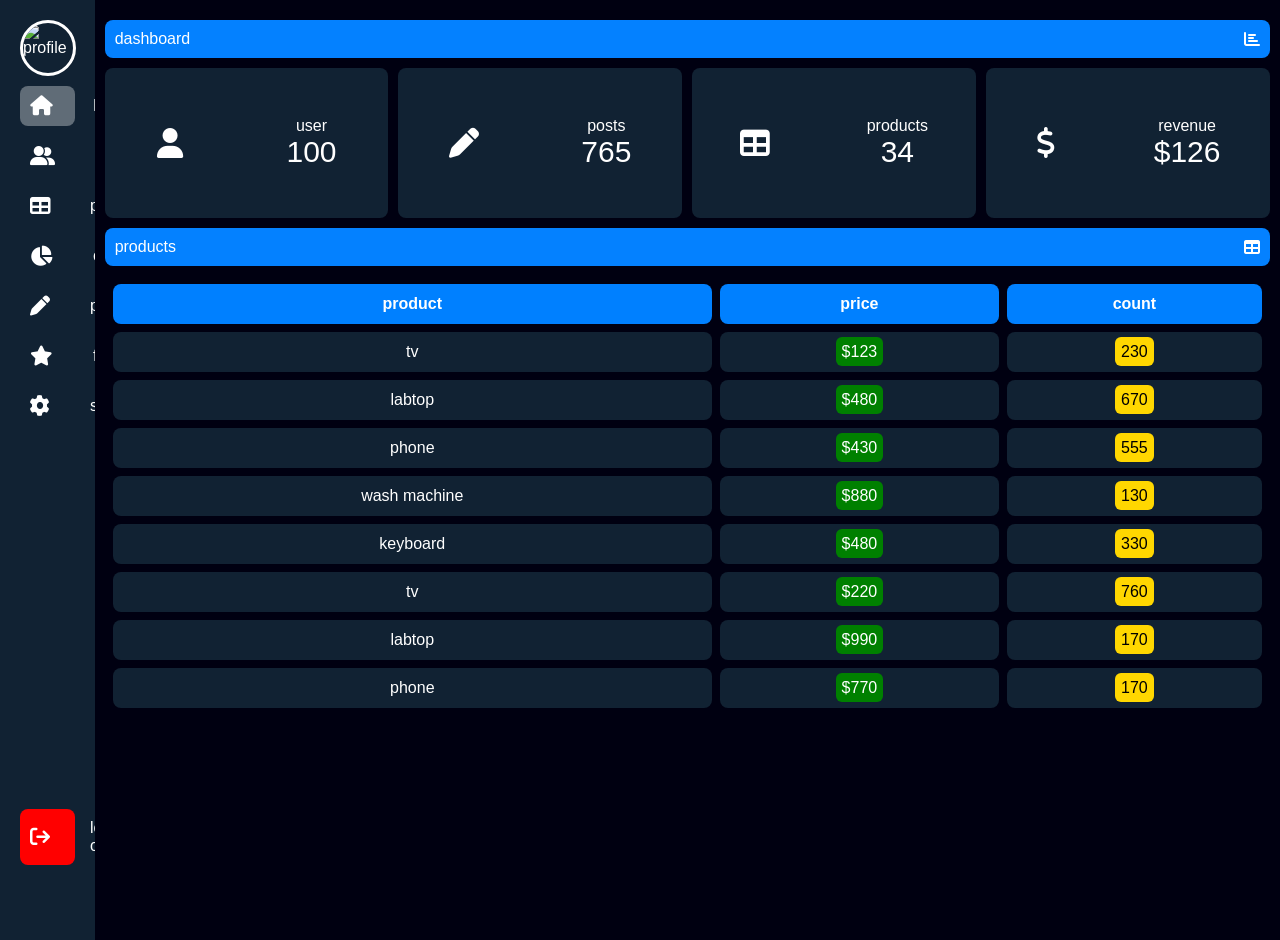
==== index.html @ 3672da90 "upload dashboard project added html , css and images for dashboard project" ====
<!DOCTYPE html>
<html lang="en">
<head>
    <meta charset="UTF-8">
    <meta name="viewport" content="width=device-width, initial-scale=1.0">
    <link rel="stylesheet" href="styel.css">
    <link rel="stylesheet" href="https://cdnjs.cloudflare.com/ajax/libs/font-awesome/6.5.0/css/all.min.css">
    <title> Dashboard </title>
</head>
<body>
    <div class="menu">
        <ul>
            <li class="profile">
                <div class="img-box">
                    <img src="images/صور-بنات.jpg" alt="profile">
                </div>
                <h2>Eman</h2>
            </li>
            <li>
                <a class="active" href="#">
                    <i class="fas fa-home"></i>
                    <p>Dashboard</p>
                </a>
            </li>
            <li>
                <a href="#">
                    <i class="fas fa-user-group"></i>
                    <p>clients</p>
                </a>
            </li>
            <li>
                <a href="#">
                    <i class="fas fa-table"></i>
                    <p>products</p>
                </a>
            </li>
            <li>
                <a href="#">
                    <i class="fas fa-chart-pie"></i>
                    <p>charts</p>
                </a>
            </li>
            <li>
                <a href="#">
                    <i class="fas fa-pen"></i>
                    <p>posts</p>
                </a>
            </li>
            <li>
                <a href="#">
                    <i class="fas fa-star"></i>
                    <p>favorite</p>
                </a>
            </li>
            <li>
                <a href="#">
                    <i class="fas fa-cog"></i>
                    <p>settings</p>
                </a>
            </li>
            <li class="log-out">
                <a href="#">
                    <i class="fas fa-sign-out"></i>
                    <p>log out</p>
                </a>
            </li>
        </ul>
    </div>


    <div class="content">
        <div class="title-info">
            <p>dashboard</p>
            <i class="fas fa-chart-bar"></i>
        </div>
        
        <div class="data-info">
            <div class="box">
                <i class="fas fa-user"></i>
                <div class="data">
                    <p>user</p>
                    <span>100</span>
                </div>
            </div>
            <div class="box">
                <i class="fas fa-pen"></i>
                <div class="data">
                    <p>posts</p>
                    <span>765</span>
                </div>
            </div>
            <div class="box">
                <i class="fas fa-table"></i>
                <div class="data">
                    <p>products</p>
                    <span>34</span>
                </div>
            </div>
            <div class="box">
                <i class="fas fa-dollar"></i>
                <div class="data">
                    <p>revenue</p>
                    <span>$126</span>
                </div>
            </div>
        </div>

        <div class="title-info">
            <p>products</p>
            <i class="fas fa-table"></i>
        </div>
        


        <table>
            <thead>
                <tr>
                    <th>product</th>
                    <th>price</th>
                    <th>count</th>
                </tr>
            </thead>
            <tbody>
                <tr>
                    <td>tv</td>
                    <td><span class="price">$123</span></td>
                    <td><span class="count">230</span></td>
                </tr>
                 <tr>
                    <td>labtop</td>
                    <td><span class="price">$480</span></td>
                    <td><span class="count">670</span></td>
                </tr>
                 <tr>
                    <td>phone</td>
                    <td><span class="price">$430</span></td>
                    <td><span class="count">555</span></td>
                </tr>
                 <tr>
                    <td>wash machine</td>
                    <td><span class="price">$880</span></td>
                    <td><span class="count">130</span></td>
                </tr>
                 <tr>
                    <td>keyboard</td>
                    <td><span class="price">$480</span></td>
                    <td><span class="count">330</span></td>
                </tr>
                 <tr>
                    <td>tv</td>
                    <td><span class="price">$220</span></td>
                    <td><span class="count">760</span></td>
                </tr>
                 <tr>
                    <td>labtop</td>
                    <td><span class="price">$990</span></td>
                    <td><span class="count">170</span></td>
                </tr>
                <tr>
                    <td>phone</td>
                    <td><span class="price">$770</span></td>
                    <td><span class="count">170</span></td>
                </tr>
            </tbody>
        </table>



    </div>

</body>
</html>
---- styel.css ----
*{
    padding: 0;
    margin: 0;
    color: white;
    font-family: sans-serif;
}
body{
    background-color: #001;
    display: flex;
}

.img-box{
    width: 50px;
    height: 50px;
    border-radius: 50%;
    overflow: hidden;
    border: 3px solid white;
    flex-shrink: 0;
}
.img-box img{
    width: 100%;
}
.profile{
    display: flex;
    align-items: center;
    gap: 30px;
}
.profile h2{
    font-size: 20px;
    text-transform: capitalize;
}

.menu{
    background-color: #123;
    width: 60px;
    height: 100vh;
    padding: 20px;
    overflow: hidden;
    transition: 0.5s;
}
.menu:hover{
    width: 260px;

}
ul{
    list-style: none;
    position: relative;
    height: 95%;
}
ul li a{
    display: block;
    text-decoration: none;
    padding: 10px;
    margin: 10px 0;
    border-radius: 8px;
    display: flex;
    align-items: center;
    gap: 40px;
    transition: 0.5s;
}
ul li a:hover , .active ,.data-info .box:hover, td:hover{
    background-color: #ffffff55;
}
.log-out{
    position: absolute;
    bottom: 0;
    width: 100%;
}
.log-out a{
    background-color: red;
}
ul li a i{
    font-size: 20px;
}

.content{
    width: 100%;
    margin: 10px;
}
.title-info{
    background-color: #0481ff;
    padding: 10px;
    display: flex;
    align-items: center;
    justify-content: space-between;
    border-radius: 8px;
    margin: 10px 0;
}
.data-info{
    display: flex;
    align-items: center;
    justify-content: space-between;
    flex-wrap: wrap;
    gap: 10px;
}
.data-info .box{
    background-color: #123;
    height: 150px;
    flex-basis: 160px;
    flex-grow: 1;
    border-radius: 8px;
    display: flex;
    align-items: center;
    justify-content: space-around;
}
.data-info .box i{
    font-size: 30px;
}
.data-info .box .data{
    text-align: center;
}
.data-info .box .data span{
    font-size: 30px;
}
table{
    width: 100%;
    text-align: center;
    border-spacing: 8px;
}
td, th{
    background-color: #123;
    height: 40px;
    border-radius: 8px;
}
th{
    background-color: #0080ff;
}
.price, .count{
    padding: 6px;
    border-radius: 6px;
}
.price{
    background-color: green;
}
.count{
    background-color: gold;
    color: black;
}
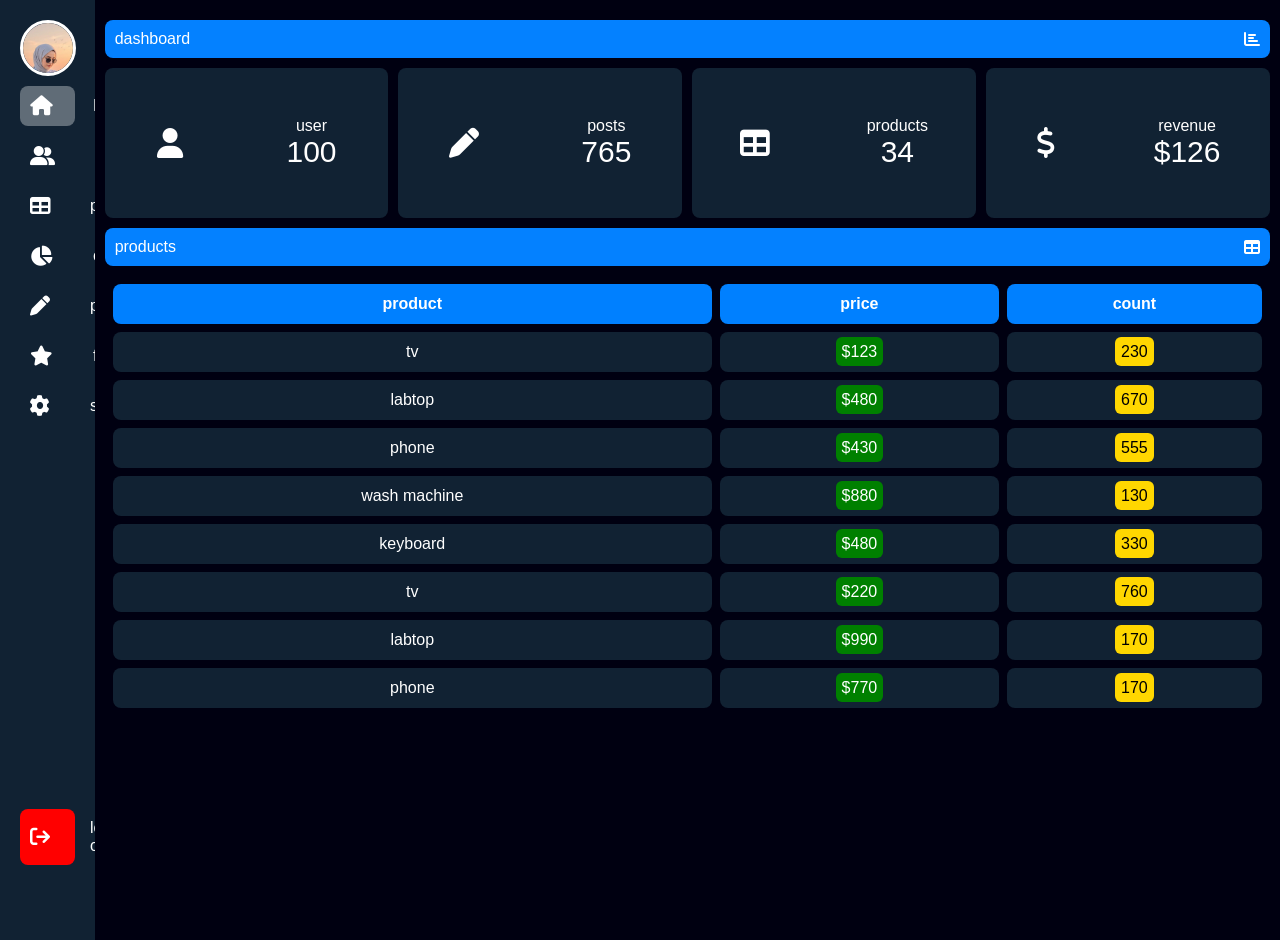
==== commit e1d07446: "Update index.html" ====
--- a/index.html
+++ b/index.html
@@ -12,7 +12,7 @@
         <ul>
             <li class="profile">
                 <div class="img-box">
-                    <img src="images/صور-بنات.jpg" alt="profile">
+                    <img src="صور-بنات.jpg" alt="profile">
                 </div>
                 <h2>Eman</h2>
             </li>
@@ -169,4 +169,4 @@
     </div>
 
 </body>
-</html>+</html>
